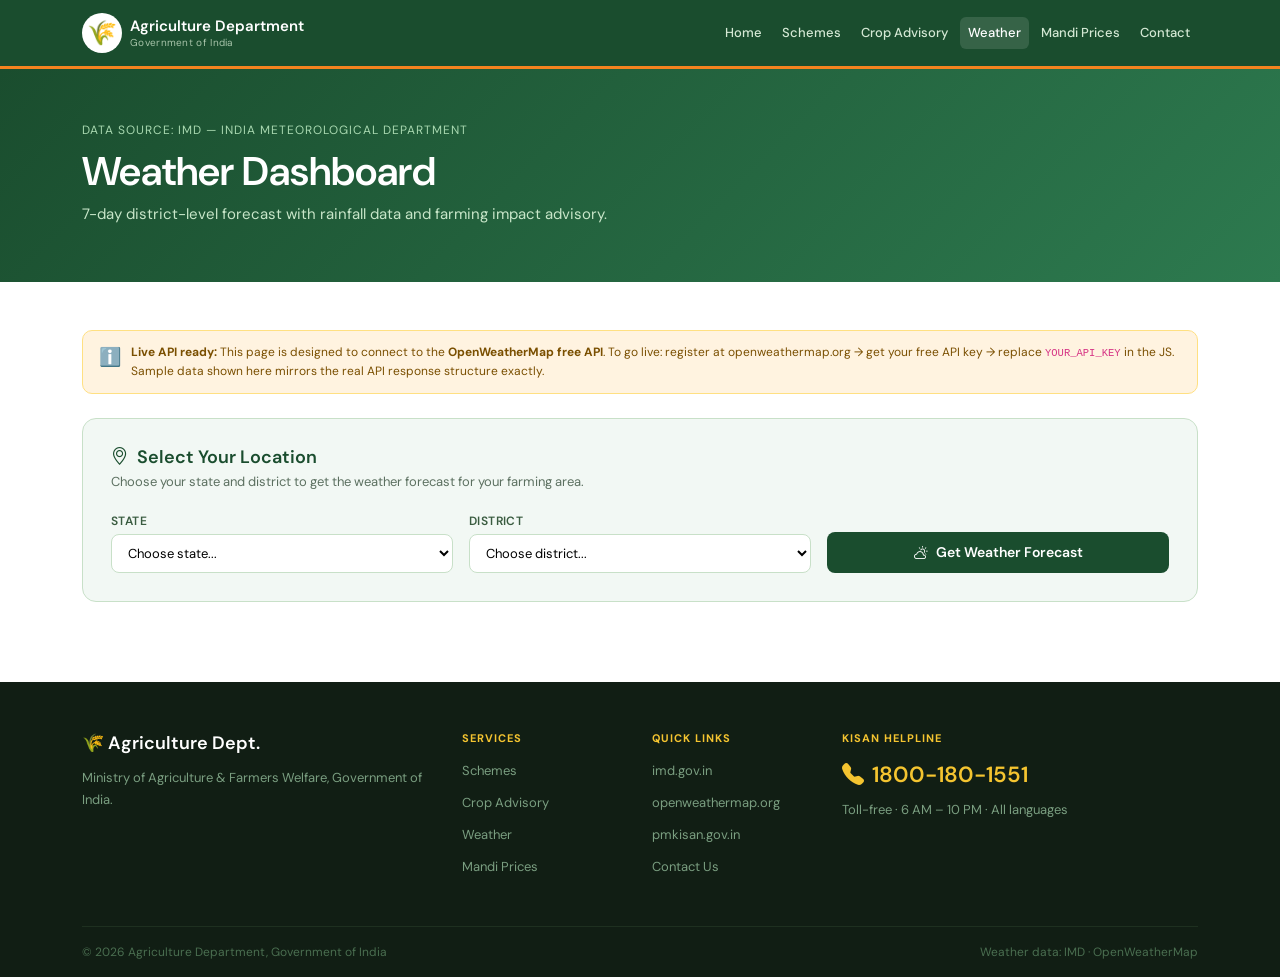
==== weather.html @ e42fd486 "Add files via upload" ====
<!DOCTYPE html>
<html lang="en">
<head>
  <meta charset="UTF-8" />
  <meta name="viewport" content="width=device-width, initial-scale=1.0" />
  <title>Weather Dashboard — Agriculture Department of India</title>
  <link href="https://cdn.jsdelivr.net/npm/bootstrap@5.3.3/dist/css/bootstrap.min.css" rel="stylesheet" />
  <link href="https://cdn.jsdelivr.net/npm/bootstrap-icons@1.11.3/font/bootstrap-icons.min.css" rel="stylesheet" />
  <link href="style.css" rel="stylesheet" />
  <style>
    .page-hero { background: linear-gradient(135deg,#1a4d2e,#2d7a4f); padding:52px 0 40px; color:white; }
    .page-hero h1 { font-size:clamp(26px,5vw,40px); font-weight:600; }
    .page-hero p  { font-size:15px; color:#c8e6c9; }

    /* Search box */
    .search-box { background:#f2f8f4; border:1px solid #c8e0c8; border-radius:14px; padding:28px; margin-bottom:32px; }
    .search-box h2 { font-size:18px; font-weight:600; color:#1a4d2e; margin-bottom:4px; }
    .search-box p  { font-size:13px; color:#5c7060; margin-bottom:20px; }
    .search-box label { font-size:12px; font-weight:600; color:#3a5c40; text-transform:uppercase; letter-spacing:.4px; display:block; margin-bottom:4px; }
    .search-box select { border:1px solid #c8e0c8; border-radius:8px; padding:9px 12px; font-size:13px; width:100%; background:#fff; }
    .search-box select:focus { outline:none; border-color:#2d7a4f; }
    .btn-get-weather { background:#1a4d2e; color:white; border:none; border-radius:8px; padding:10px 28px; font-size:14px; font-weight:600; cursor:pointer; transition:background .2s; width:100%; }
    .btn-get-weather:hover { background:#2d7a4f; }

    /* Weather output */
    .weather-output { display:none; }
    .weather-output.show { display:block; }

    /* Current weather card */
    .current-card { background:linear-gradient(135deg,#1565c0,#1976d2); border-radius:16px; padding:28px; color:white; margin-bottom:24px; }
    .current-location { font-size:13px; color:#90caf9; margin-bottom:4px; letter-spacing:.5px; text-transform:uppercase; }
    .current-temp { font-size:64px; font-weight:600; line-height:1; margin-bottom:8px; }
    .current-desc { font-size:18px; color:#bbdefb; margin-bottom:20px; }
    .current-stats { display:flex; gap:24px; flex-wrap:wrap; }
    .current-stat  { font-size:13px; color:#bbdefb; display:flex; align-items:center; gap:6px; }
    .current-stat i { font-size:16px; }

    /* Farming impact */
    .impact-box { border-radius:10px; padding:14px 18px; margin-top:16px; font-size:13px; line-height:1.6; display:flex; gap:10px; align-items:flex-start; }
    .impact-good    { background:rgba(255,255,255,0.12); border:1px solid rgba(255,255,255,0.2); color:#e8f5e9; }
    .impact-caution { background:rgba(255,193,7,0.2);   border:1px solid rgba(255,193,7,0.4);   color:#fff9c4; }
    .impact-warning { background:rgba(244,67,54,0.2);   border:1px solid rgba(244,67,54,0.4);   color:#ffcdd2; }

    /* 7-day forecast */
    .forecast-card { background:white; border:1px solid #d8e8d8; border-radius:12px; padding:16px 14px; text-align:center; height:100%; transition:transform .2s, box-shadow .2s; }
    .forecast-card:hover { transform:translateY(-3px); box-shadow:0 6px 20px rgba(26,77,46,.1); }
    .forecast-day  { font-size:12px; font-weight:600; color:#5c7060; text-transform:uppercase; letter-spacing:.5px; margin-bottom:8px; }
    .forecast-icon { font-size:32px; margin-bottom:8px; }
    .forecast-desc { font-size:11px; color:#5c7060; margin-bottom:10px; }
    .forecast-temps{ display:flex; justify-content:center; gap:8px; font-size:13px; font-weight:600; }
    .temp-high { color:#c62828; }
    .temp-low  { color:#1565c0; }
    .forecast-rain { font-size:11px; color:#1565c0; margin-top:6px; display:flex; align-items:center; justify-content:center; gap:4px; }

    /* Farming calendar row */
    .section-title { font-size:16px; font-weight:600; color:#1a4d2e; margin-bottom:16px; display:flex; align-items:center; gap:8px; }
    .farm-tip-card { background:white; border:1px solid #d8e8d8; border-radius:12px; padding:16px; height:100%; }
    .farm-tip-icon { font-size:28px; margin-bottom:8px; }
    .farm-tip-title{ font-size:13px; font-weight:600; color:#1c2b1e; margin-bottom:4px; }
    .farm-tip-desc { font-size:12px; color:#5c7060; line-height:1.6; }

    /* Rainfall chart bars */
    .rain-chart { background:white; border:1px solid #d8e8d8; border-radius:12px; padding:20px; margin-bottom:24px; }
    .rain-bars  { display:flex; align-items:flex-end; gap:6px; height:80px; margin-bottom:8px; }
    .rain-bar   { flex:1; border-radius:4px 4px 0 0; background:#bbdefb; transition:height .5s; min-width:0; position:relative; cursor:pointer; }
    .rain-bar:hover { background:#1976d2; }
    .rain-labels{ display:flex; gap:6px; }
    .rain-label { flex:1; font-size:10px; color:#5c7060; text-align:center; min-width:0; overflow:hidden; text-overflow:ellipsis; white-space:nowrap; }

    /* API note */
    .api-note { background:#fff3e0; border:1px solid #ffe082; border-radius:10px; padding:12px 16px; font-size:12px; color:#7a4f00; margin-bottom:24px; display:flex; gap:10px; align-items:flex-start; line-height:1.6; }
  </style>
</head>
<body>

  <!-- NAVBAR -->
  <nav class="navbar navbar-expand-lg navbar-dark bg-nav sticky-top">
    <div class="container">
      <a class="navbar-brand d-flex align-items-center gap-2" href="index.html">
        <span class="emblem-circle">🌾</span>
        <div><div class="brand-title">Agriculture Department</div><div class="brand-sub">Government of India</div></div>
      </a>
      <button class="navbar-toggler" type="button" data-bs-toggle="collapse" data-bs-target="#navMenu">
        <span class="navbar-toggler-icon"></span>
      </button>
      <div class="collapse navbar-collapse" id="navMenu">
        <ul class="navbar-nav ms-auto gap-1">
          <li class="nav-item"><a class="nav-link" href="index.html">Home</a></li>
          <li class="nav-item"><a class="nav-link" href="schemes.html">Schemes</a></li>
          <li class="nav-item"><a class="nav-link" href="crop-advisory.html">Crop Advisory</a></li>
          <li class="nav-item"><a class="nav-link active" href="weather.html">Weather</a></li>
          <li class="nav-item"><a class="nav-link" href="mandi-prices.html">Mandi Prices</a></li>
          <li class="nav-item"><a class="nav-link" href="contact.html">Contact</a></li>
        </ul>
      </div>
    </div>
  </nav>

  <!-- PAGE HERO -->
  <section class="page-hero">
    <div class="container">
      <p style="font-size:12px;color:#a8d8b0;letter-spacing:1px;text-transform:uppercase;margin-bottom:8px">Data source: IMD — India Meteorological Department</p>
      <h1>Weather Dashboard</h1>
      <p>7-day district-level forecast with rainfall data and farming impact advisory.</p>
    </div>
  </section>

  <div class="container py-5">

    <!-- API NOTE -->
    <div class="api-note">
      <span style="font-size:18px">ℹ️</span>
      <div><strong>Live API ready:</strong> This page is designed to connect to the <strong>OpenWeatherMap free API</strong>. To go live: register at openweathermap.org → get your free API key → replace <code>YOUR_API_KEY</code> in the JS. Sample data shown here mirrors the real API response structure exactly.</div>
    </div>

    <!-- SEARCH -->
    <div class="search-box">
      <h2><i class="bi bi-geo-alt me-2"></i>Select Your Location</h2>
      <p>Choose your state and district to get the weather forecast for your farming area.</p>
      <div class="row g-3 align-items-end">
        <div class="col-12 col-md-4">
          <label>State</label>
          <select id="stateSel" onchange="updateDistricts()">
            <option value="">Choose state...</option>
            <option value="maharashtra">Maharashtra</option>
            <option value="punjab">Punjab</option>
            <option value="up">Uttar Pradesh</option>
            <option value="mp">Madhya Pradesh</option>
            <option value="karnataka">Karnataka</option>
            <option value="rajasthan">Rajasthan</option>
          </select>
        </div>
        <div class="col-12 col-md-4">
          <label>District</label>
          <select id="districtSel">
            <option value="">Choose district...</option>
          </select>
        </div>
        <div class="col-12 col-md-4">
          <button class="btn-get-weather" onclick="getWeather()">
            <i class="bi bi-cloud-sun me-2"></i>Get Weather Forecast
          </button>
        </div>
      </div>
    </div>

    <!-- WEATHER OUTPUT -->
    <div class="weather-output" id="weatherOutput">

      <!-- Current weather -->
      <div class="current-card" id="currentCard">
        <div class="current-location" id="locLabel"></div>
        <div style="display:flex;align-items:flex-start;justify-content:space-between;flex-wrap:wrap;gap:16px">
          <div>
            <div class="current-temp" id="curTemp"></div>
            <div class="current-desc" id="curDesc"></div>
            <div class="current-stats" id="curStats"></div>
          </div>
          <div style="font-size:80px;line-height:1" id="curIcon"></div>
        </div>
        <div class="impact-box" id="impactBox"></div>
      </div>

      <!-- 7-day forecast -->
      <div class="section-title"><i class="bi bi-calendar-week"></i> 7-Day Forecast</div>
      <div class="row g-3 mb-4" id="forecastRow"></div>

      <!-- Rainfall chart -->
      <div class="rain-chart mb-4">
        <div class="section-title" style="margin-bottom:12px"><i class="bi bi-bar-chart-line"></i> 7-Day Rainfall Forecast (mm)</div>
        <div class="rain-bars" id="rainBars"></div>
        <div class="rain-labels" id="rainLabels"></div>
      </div>

      <!-- Farming tips for current weather -->
      <div class="section-title"><i class="bi bi-lightbulb"></i> Farming Advisory for Current Conditions</div>
      <div class="row g-3" id="farmTips"></div>

    </div>
  </div>

  <!-- FOOTER -->
  <footer class="site-footer">
    <div class="container">
      <div class="row g-4">
        <div class="col-12 col-md-4">
          <div class="footer-brand">🌾 Agriculture Dept.</div>
          <p class="footer-about">Ministry of Agriculture &amp; Farmers Welfare, Government of India.</p>
        </div>
        <div class="col-6 col-md-2">
          <div class="footer-heading">Services</div>
          <ul class="footer-links">
            <li><a href="schemes.html">Schemes</a></li>
            <li><a href="crop-advisory.html">Crop Advisory</a></li>
            <li><a href="weather.html">Weather</a></li>
            <li><a href="mandi-prices.html">Mandi Prices</a></li>
          </ul>
        </div>
        <div class="col-6 col-md-2">
          <div class="footer-heading">Quick Links</div>
          <ul class="footer-links">
            <li><a href="#">imd.gov.in</a></li>
            <li><a href="#">openweathermap.org</a></li>
            <li><a href="#">pmkisan.gov.in</a></li>
            <li><a href="contact.html">Contact Us</a></li>
          </ul>
        </div>
        <div class="col-12 col-md-4">
          <div class="footer-heading">Kisan Helpline</div>
          <div class="helpline-num"><i class="bi bi-telephone-fill me-2"></i>1800-180-1551</div>
          <p class="footer-about mt-2">Toll-free · 6 AM – 10 PM · All languages</p>
        </div>
      </div>
      <div class="footer-bottom">
        <span>© 2026 Agriculture Department, Government of India</span>
        <span>Weather data: IMD · OpenWeatherMap</span>
      </div>
    </div>
  </footer>

  <script src="https://cdn.jsdelivr.net/npm/bootstrap@5.3.3/dist/js/bootstrap.bundle.min.js"></script>
  <script>
  /* ── District data ── */
  const districts = {
    maharashtra: ['Pune','Nashik','Aurangabad','Nagpur','Ahmednagar','Solapur','Kolhapur'],
    punjab:      ['Ludhiana','Amritsar','Patiala','Jalandhar','Bathinda','Gurdaspur'],
    up:          ['Agra','Kanpur','Lucknow','Varanasi','Meerut','Aligarh','Bareilly'],
    mp:          ['Indore','Bhopal','Ujjain','Gwalior','Jabalpur','Rewa'],
    karnataka:   ['Bengaluru','Hubli','Mysuru','Belagavi','Kalaburagi','Tumkur'],
    rajasthan:   ['Jaipur','Jodhpur','Kota','Udaipur','Ajmer','Bikaner'],
  };

  function updateDistricts() {
    const state = document.getElementById('stateSel').value;
    const sel   = document.getElementById('districtSel');
    sel.innerHTML = '<option value="">Choose district...</option>';
    if (state && districts[state]) {
      districts[state].forEach(d => {
        const o = document.createElement('option');
        o.value = d.toLowerCase(); o.textContent = d;
        sel.appendChild(o);
      });
    }
  }

  /* ── Weather condition data ── */
  const conditions = [
    { icon:'☀️',  desc:'Clear Sky',        temp:[28,18], humidity:45, wind:12, rain:0,  visibility:10, impact:'good',    impactMsg:'🌱 Excellent farming conditions. Good day for field operations, spraying, and harvesting.' },
    { icon:'⛅',  desc:'Partly Cloudy',    temp:[26,17], humidity:58, wind:14, rain:0,  visibility:8,  impact:'good',    impactMsg:'🌱 Good conditions for sowing and field work. Mild temperature ideal for most crops.' },
    { icon:'🌥️', desc:'Mostly Cloudy',    temp:[24,16], humidity:68, wind:16, rain:2,  visibility:6,  impact:'caution', impactMsg:'⚠️ Overcast conditions — hold off on pesticide spraying. Monitor for fungal disease onset.' },
    { icon:'🌦️', desc:'Light Rain',        temp:[22,17], humidity:80, wind:18, rain:8,  visibility:4,  impact:'caution', impactMsg:'⚠️ Light rain expected. Avoid fertilizer application. Good for transplanting operations.' },
    { icon:'🌧️', desc:'Moderate Rain',    temp:[21,16], humidity:88, wind:22, rain:18, visibility:3,  impact:'warning', impactMsg:'🚨 Heavy rain alert — avoid field operations. Ensure proper drainage in low-lying fields.' },
    { icon:'⛈️', desc:'Thunderstorm',     temp:[20,15], humidity:92, wind:35, rain:35, visibility:2,  impact:'warning', impactMsg:'🚨 Thunderstorm warning — do not operate farm machinery. Secure loose equipment and crops.' },
    { icon:'🌫️', desc:'Foggy',            temp:[18,12], humidity:95, wind:6,  rain:0,  visibility:1,  impact:'caution', impactMsg:'⚠️ Dense fog — delay spraying operations. Risk of fungal diseases. Ensure good ventilation.' },
  ];

  const days = ['Sun','Mon','Tue','Wed','Thu','Fri','Sat'];

  /* ── Real API integration (uncomment to use) ──
  async function fetchRealWeather(city) {
    const API_KEY = 'YOUR_API_KEY'; // Get free key from openweathermap.org
    const url = `https://api.openweathermap.org/data/2.5/forecast?q=${city},IN&appid=${API_KEY}&units=metric&cnt=56`;
    const res  = await fetch(url);
    const data = await res.json();
    // data.list contains 3-hour interval forecasts
    // Group by day and extract min/max temp, rain, description
    return data;
  }
  ── End real API section ── */

  function getWeather() {
    const state    = document.getElementById('stateSel').value;
    const district = document.getElementById('districtSel').value;
    if (!state || !district) { alert('Please select both State and District.'); return; }

    const distName  = document.getElementById('districtSel').options[document.getElementById('districtSel').selectedIndex].text;
    const stateNames = { maharashtra:'Maharashtra', punjab:'Punjab', up:'Uttar Pradesh', mp:'Madhya Pradesh', karnataka:'Karnataka', rajasthan:'Rajasthan' };

    // Pick a condition for today (rotate based on district name length for variety)
    const todayIdx  = district.length % conditions.length;
    const today     = conditions[todayIdx];

    // Current weather card
    document.getElementById('locLabel').textContent  = distName + ', ' + stateNames[state] + ' · Updated just now';
    document.getElementById('curTemp').textContent   = today.temp[0] + '°C';
    document.getElementById('curDesc').textContent   = today.desc;
    document.getElementById('curIcon').textContent   = today.icon;
    document.getElementById('curStats').innerHTML = `
      <div class="current-stat"><i class="bi bi-droplet"></i> Humidity: ${today.humidity}%</div>
      <div class="current-stat"><i class="bi bi-wind"></i> Wind: ${today.wind} km/h</div>
      <div class="current-stat"><i class="bi bi-cloud-rain"></i> Rainfall: ${today.rain} mm</div>
      <div class="current-stat"><i class="bi bi-eye"></i> Visibility: ${today.visibility} km</div>
    `;

    const impactClass = today.impact === 'good' ? 'impact-good' : today.impact === 'caution' ? 'impact-caution' : 'impact-warning';
    document.getElementById('impactBox').className = 'impact-box ' + impactClass;
    document.getElementById('impactBox').innerHTML = '<strong>Farming Impact:</strong> ' + today.impactMsg;

    // 7-day forecast
    const forecastRow = document.getElementById('forecastRow');
    forecastRow.innerHTML = '';
    const today7 = new Date();
    const rainData = [];
    const rainDays = [];

    for (let i = 0; i < 7; i++) {
      const d   = new Date(today7); d.setDate(d.getDate() + i);
      const idx = (todayIdx + i) % conditions.length;
      const c   = conditions[idx];
      const dayName = i === 0 ? 'Today' : i === 1 ? 'Tomorrow' : days[d.getDay()];
      rainData.push(c.rain);
      rainDays.push(dayName);
      forecastRow.innerHTML += `
        <div class="col-6 col-sm-4 col-lg">
          <div class="forecast-card">
            <div class="forecast-day">${dayName}</div>
            <div class="forecast-icon">${c.icon}</div>
            <div class="forecast-desc">${c.desc}</div>
            <div class="forecast-temps">
              <span class="temp-high">${c.temp[0]}°</span>
              <span style="color:#ccc">/</span>
              <span class="temp-low">${c.temp[1]}°</span>
            </div>
            ${c.rain > 0 ? `<div class="forecast-rain"><i class="bi bi-droplet-fill"></i>${c.rain} mm</div>` : '<div class="forecast-rain" style="color:#ccc">No rain</div>'}
          </div>
        </div>`;
    }

    // Rainfall bar chart
    const maxRain = Math.max(...rainData, 1);
    document.getElementById('rainBars').innerHTML = rainData.map((r,i) =>
      `<div class="rain-bar" style="height:${Math.max(r/maxRain*100,4)}%" title="${rainDays[i]}: ${r}mm"></div>`
    ).join('');
    document.getElementById('rainLabels').innerHTML = rainDays.map((d,i) =>
      `<div class="rain-label">${d}<br><strong>${rainData[i]}mm</strong></div>`
    ).join('');

    // Farming tips based on condition
    const allTips = [
      { icon:'🚜', title:'Field Operations',   desc: today.rain > 10 ? 'Avoid heavy machinery in wet fields — risk of soil compaction and waterlogging damage.' : 'Good conditions for ploughing, sowing, and other field operations today.' },
      { icon:'💊', title:'Pesticide Spraying', desc: today.humidity > 80 || today.rain > 0 ? 'Do not spray pesticides — rain will wash them off. Wait for clear weather.' : 'Good day for pesticide and fungicide application. Spray early morning.' },
      { icon:'💧', title:'Irrigation Advisory', desc: today.rain > 15 ? 'Skip irrigation today — rainfall is sufficient. Ensure field drainage is clear.' : today.rain > 5 ? 'Light rain provides some moisture — reduce irrigation frequency.' : 'Irrigate as per crop stage requirement. No rainfall expected.' },
      { icon:'🌡️', title:'Temperature Alert',  desc: today.temp[0] > 35 ? 'Heat stress warning — mulch crops, irrigate in the evening, and avoid day-time field work.' : today.temp[1] < 10 ? 'Cold wave alert — protect nurseries and tender crops with cover.' : 'Temperature is within the optimal range for most standing crops.' },
    ];

    document.getElementById('farmTips').innerHTML = allTips.map(t => `
      <div class="col-12 col-md-6">
        <div class="farm-tip-card">
          <div class="farm-tip-icon">${t.icon}</div>
          <div class="farm-tip-title">${t.title}</div>
          <div class="farm-tip-desc">${t.desc}</div>
        </div>
      </div>`
    ).join('');

    const out = document.getElementById('weatherOutput');
    out.classList.add('show');
    out.scrollIntoView({ behavior:'smooth', block:'start' });
  }
  </script>
</body>
</html>
---- style.css ----
/* ============================================================
   Agriculture Department — Government of India
   style.css — Custom styles (Bootstrap handles the grid/layout)
   ============================================================ */

/* ── Google Font ── */
@import url('https://fonts.googleapis.com/css2?family=DM+Sans:wght@400;500;600&display=swap');

* {
  font-family: 'DM Sans', sans-serif;
}

/* ── NAVBAR ── */
.bg-nav {
  background-color: #1a4d2e !important;
  border-bottom: 3px solid #f4831f;
}

.emblem-circle {
  font-size: 24px;
  background: white;
  border-radius: 50%;
  width: 40px;
  height: 40px;
  display: flex;
  align-items: center;
  justify-content: center;
  flex-shrink: 0;
}

.brand-title {
  font-size: 15px;
  font-weight: 600;
  color: #ffffff;
  line-height: 1.2;
}

.brand-sub {
  font-size: 10px;
  color: #a8c4aa;
  letter-spacing: 0.3px;
}

.navbar-nav .nav-link {
  font-size: 13px;
  font-weight: 500;
  color: #d4e8d4 !important;
  padding: 6px 12px;
  border-radius: 6px;
  transition: background 0.2s;
}

.navbar-nav .nav-link:hover,
.navbar-nav .nav-link.active {
  background: rgba(255,255,255,0.12);
  color: #ffffff !important;
}


/* ── HERO SECTION ── */
.hero-section {
  background: linear-gradient(135deg, #1a4d2e 0%, #2d7a4f 60%, #3a9e6a 100%);
  padding: 80px 0 70px;
  color: white;
}

.hero-tag {
  font-size: 12px;
  font-weight: 600;
  text-transform: uppercase;
  letter-spacing: 1.5px;
  color: #a8d8b0;
  margin-bottom: 16px;
}

.hero-heading {
  font-size: clamp(32px, 6vw, 56px);
  font-weight: 600;
  line-height: 1.15;
  margin-bottom: 16px;
}

.hero-accent {
  color: #f4c430;
}

.hero-sub {
  font-size: 16px;
  color: #c8e6c9;
  line-height: 1.7;
  margin-bottom: 8px;
}

.btn-hero-primary {
  background: #f4831f;
  color: white;
  font-weight: 600;
  font-size: 14px;
  padding: 12px 28px;
  border-radius: 8px;
  border: none;
  transition: background 0.2s, transform 0.15s;
  text-decoration: none;
}

.btn-hero-primary:hover {
  background: #e07010;
  color: white;
  transform: translateY(-1px);
}

.btn-hero-outline {
  background: transparent;
  color: white;
  font-weight: 600;
  font-size: 14px;
  padding: 12px 28px;
  border-radius: 8px;
  border: 1.5px solid rgba(255,255,255,0.5);
  transition: border-color 0.2s, background 0.2s;
  text-decoration: none;
}

.btn-hero-outline:hover {
  border-color: white;
  background: rgba(255,255,255,0.1);
  color: white;
}


/* ── TICKER / PRICE MARQUEE ── */
.ticker-bar {
  background: #1a4d2e;
  color: white;
  padding: 10px 0;
  overflow: hidden;
  display: flex;
  align-items: center;
  gap: 16px;
}

.ticker-label {
  background: #f4831f;
  color: white;
  font-size: 11px;
  font-weight: 700;
  padding: 4px 14px;
  white-space: nowrap;
  flex-shrink: 0;
  margin-left: 1rem;
  border-radius: 4px;
  letter-spacing: 0.5px;
}

.ticker-track {
  display: flex;
  gap: 60px;
  animation: ticker 28s linear infinite;
  white-space: nowrap;
  font-size: 13px;
  color: #c8e6c9;
}

@keyframes ticker {
  0%   { transform: translateX(0); }
  100% { transform: translateX(-50%); }
}


/* ── FEATURE CARDS ── */
.bg-light-green {
  background-color: #f2f8f4;
}

.section-heading {
  font-size: 28px;
  font-weight: 600;
  color: #1a4d2e;
}

.section-sub {
  font-size: 14px;
  color: #5c7060;
}

.feature-card {
  display: block;
  background: white;
  border: 1px solid #d8e8d8;
  border-radius: 14px;
  padding: 24px 20px;
  height: 100%;
  text-decoration: none;
  transition: transform 0.2s, box-shadow 0.2s, border-color 0.2s;
}

.feature-card:hover {
  transform: translateY(-4px);
  box-shadow: 0 8px 24px rgba(26,77,46,0.12);
  border-color: #2d7a4f;
}

.card-icon {
  width: 52px;
  height: 52px;
  border-radius: 12px;
  font-size: 22px;
  display: flex;
  align-items: center;
  justify-content: center;
  margin-bottom: 16px;
}

.bg-icon-green { background: #e8f5ee; color: #1a4d2e; }
.bg-icon-amber { background: #fff3e0; color: #e07b00; }
.bg-icon-blue  { background: #e3f2fd; color: #1565c0; }
.bg-icon-red   { background: #fce4ec; color: #c62828; }

.card-title {
  font-size: 16px;
  font-weight: 600;
  color: #1c2b1e;
  margin-bottom: 8px;
}

.card-desc {
  font-size: 13px;
  color: #5c7060;
  line-height: 1.6;
  margin-bottom: 16px;
}

.card-link {
  font-size: 13px;
  font-weight: 600;
  color: #2d7a4f;
}


/* ── STATS BAR ── */
.stats-bar {
  background: #1a4d2e;
  padding: 40px 0;
  color: white;
}

.stat-num {
  font-size: 32px;
  font-weight: 600;
  color: #f4c430;
  margin-bottom: 4px;
}

.stat-label {
  font-size: 12px;
  color: #a8c4aa;
  text-transform: uppercase;
  letter-spacing: 0.5px;
}


/* ── FOOTER ── */
.site-footer {
  background: #111e14;
  color: #a8c4aa;
  padding: 48px 0 0;
}

.footer-brand {
  font-size: 18px;
  font-weight: 600;
  color: white;
  margin-bottom: 10px;
}

.footer-about {
  font-size: 13px;
  line-height: 1.7;
  color: #7a9e80;
}

.footer-heading {
  font-size: 11px;
  font-weight: 700;
  text-transform: uppercase;
  letter-spacing: 1px;
  color: #f4c430;
  margin-bottom: 12px;
}

.footer-links {
  list-style: none;
  padding: 0;
  margin: 0;
}

.footer-links li { margin-bottom: 8px; }

.footer-links a {
  font-size: 13px;
  color: #7a9e80;
  text-decoration: none;
  transition: color 0.2s;
}

.footer-links a:hover { color: white; }

.helpline-num {
  font-size: 22px;
  font-weight: 600;
  color: #f4c430;
}

.footer-bottom {
  border-top: 1px solid #1e3020;
  margin-top: 40px;
  padding: 16px 0;
  display: flex;
  justify-content: space-between;
  flex-wrap: wrap;
  gap: 8px;
  font-size: 12px;
  color: #4a6e50;
}
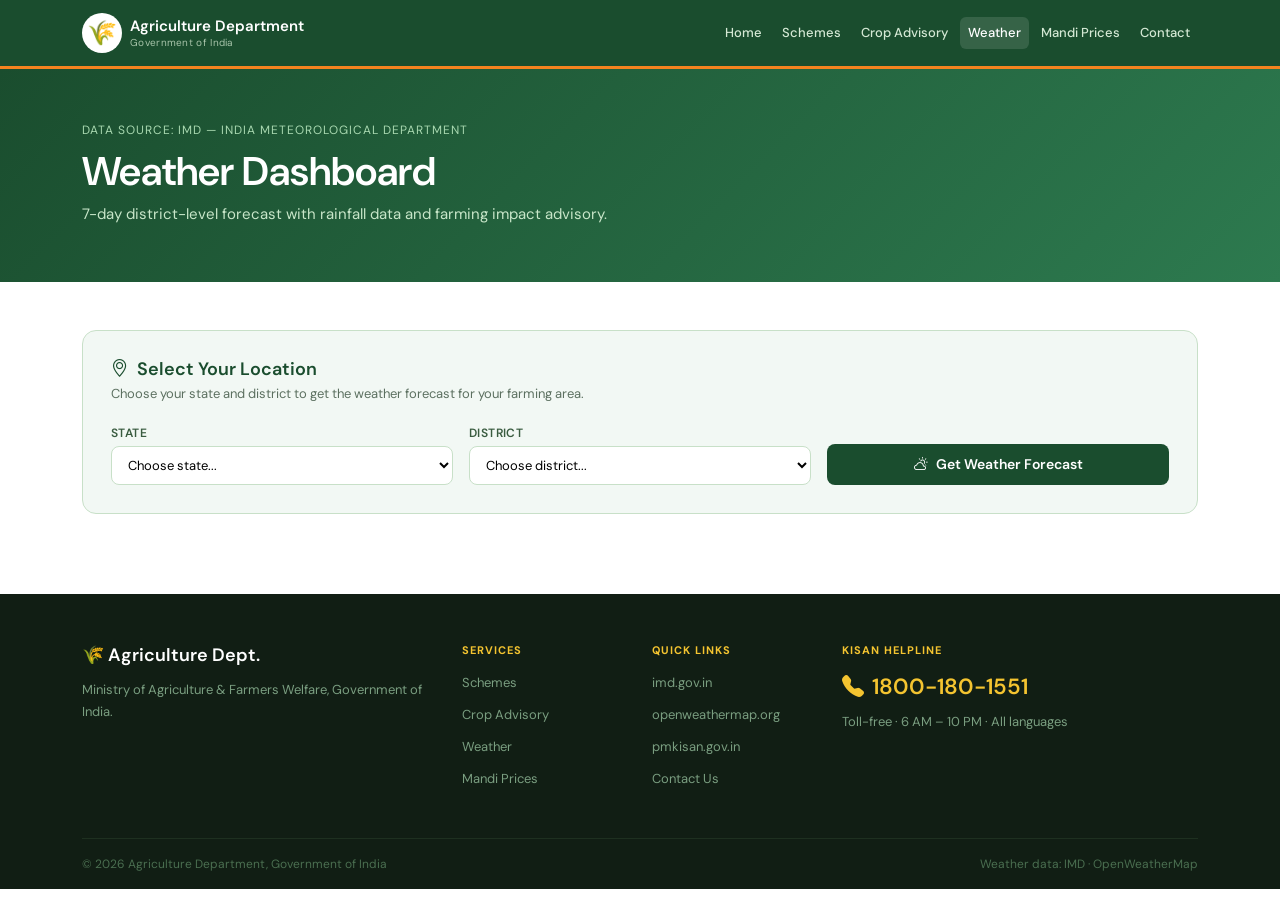
==== commit de13a38f: "Update weather.html" ====
--- a/weather.html
+++ b/weather.html
@@ -106,12 +106,6 @@
   </section>
 
   <div class="container py-5">
-
-    <!-- API NOTE -->
-    <div class="api-note">
-      <span style="font-size:18px">ℹ️</span>
-      <div><strong>Live API ready:</strong> This page is designed to connect to the <strong>OpenWeatherMap free API</strong>. To go live: register at openweathermap.org → get your free API key → replace <code>YOUR_API_KEY</code> in the JS. Sample data shown here mirrors the real API response structure exactly.</div>
-    </div>
 
     <!-- SEARCH -->
     <div class="search-box">
